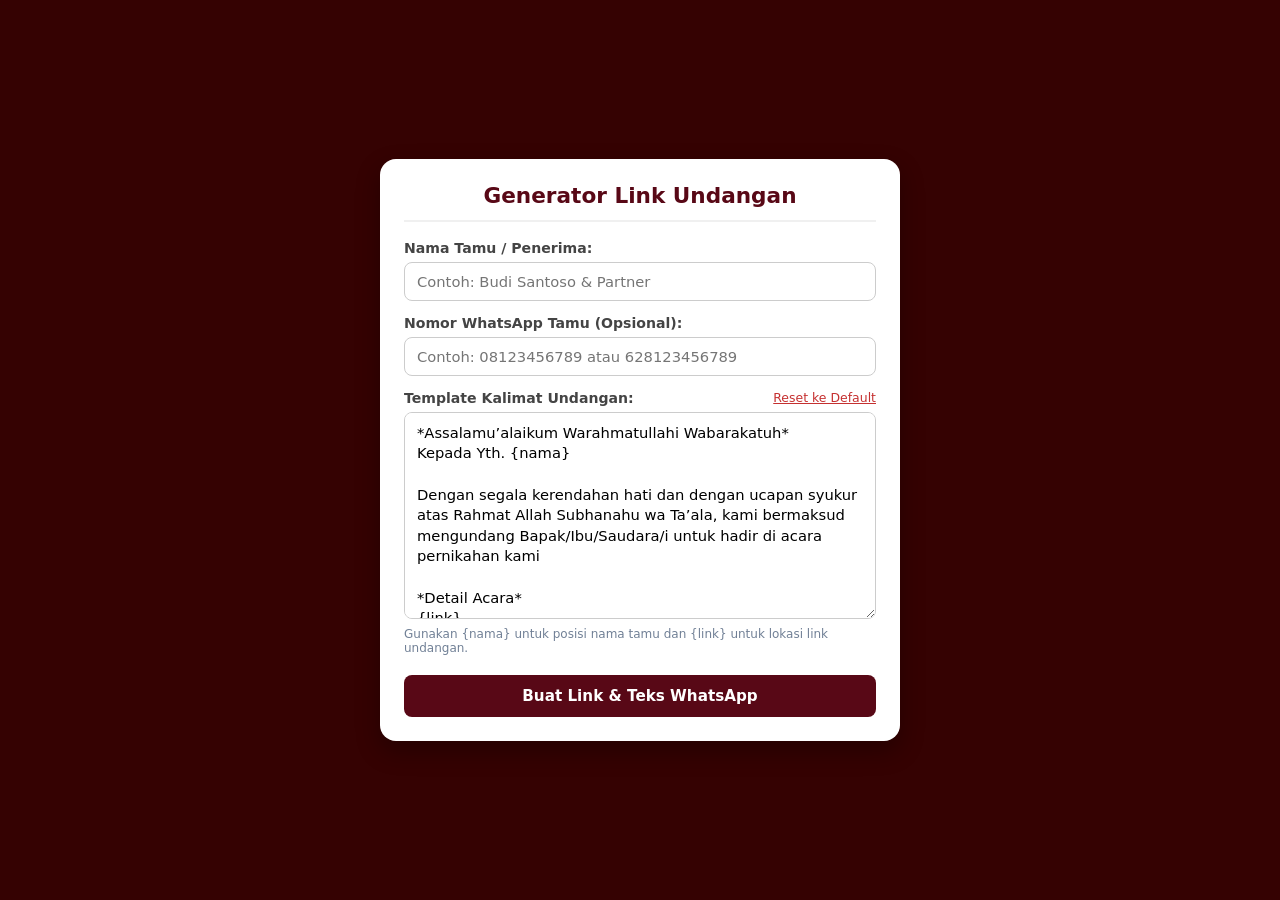
==== admin.html @ 23234b28 "Add files via upload" ====
<!DOCTYPE html>
<html lang="id">
<head>
    <meta charset="UTF-8">
    <meta name="viewport" content="width=device-width, initial-scale=1.0">
    <title>Generator Link Undangan - Aldi & Rahmah</title>
    <style>
        * {
            box-sizing: border-box;
            font-family: system-ui, -apple-system, sans-serif;
        }
        body {
            background-color: #350202;
            color: #ffffff;
            display: flex;
            justify-content: center;
            align-items: center;
            min-height: 100vh;
            margin: 0;
            padding: 16px;
        }
        .card-admin {
            background: #ffffff;
            color: #333333;
            padding: 24px;
            border-radius: 16px;
            width: 100%;
            max-width: 520px;
            box-shadow: 0 10px 25px rgba(0,0,0,0.3);
        }
        h2 {
            margin-top: 0;
            color: #580816;
            font-size: 1.35rem;
            text-align: center;
            border-bottom: 2px solid #f0f0f0;
            padding-bottom: 12px;
        }
        .form-group {
            margin-bottom: 14px;
        }
        label {
            display: block;
            margin-bottom: 6px;
            font-weight: 600;
            font-size: 0.88rem;
            color: #444;
        }
        input, textarea {
            width: 100%;
            padding: 10px 12px;
            border: 1px solid #cccccc;
            border-radius: 8px;
            font-size: 0.92rem;
            background-color: #fff;
        }
        textarea {
            resize: vertical;
            line-height: 1.4;
        }
        .btn-main {
            width: 100%;
            padding: 12px;
            background-color: #580816;
            color: white;
            border: none;
            border-radius: 8px;
            font-weight: bold;
            font-size: 0.95rem;
            cursor: pointer;
            margin-top: 6px;
            transition: background 0.2s;
        }
        .btn-main:hover {
            background-color: #780b1e;
        }
        .btn-wa {
            background-color: #25D366;
            color: white;
            border: none;
            border-radius: 8px;
            font-weight: bold;
            padding: 12px;
            width: 100%;
            cursor: pointer;
            margin-top: 8px;
            font-size: 0.95rem;
        }
        .btn-wa:hover {
            background-color: #1ebc57;
        }
        .btn-ig {
            background: linear-gradient(45deg, #f09433 0%, #e6683c 25%, #dc2743 50%, #cc2366 75%, #bc1888 100%);
            color: white;
            border: none;
            border-radius: 8px;
            font-weight: bold;
            padding: 12px;
            width: 100%;
            cursor: pointer;
            margin-top: 8px;
            font-size: 0.95rem;
        }
        .btn-ig:hover {
            opacity: 0.95;
        }
        .btn-share {
            background-color: #4a5568;
            color: white;
            border: none;
            border-radius: 8px;
            font-weight: bold;
            padding: 12px;
            width: 100%;
            cursor: pointer;
            margin-top: 8px;
            font-size: 0.95rem;
        }
        .btn-share:hover {
            background-color: #2d3748;
        }
        .btn-copy {
            background-color: #4a5568;
            color: white;
            border: none;
            border-radius: 8px;
            padding: 10px;
            width: 100%;
            cursor: pointer;
            font-weight: 600;
            margin-top: 6px;
        }
        .btn-reset {
            background: none;
            border: none;
            color: #c53030;
            font-size: 0.78rem;
            cursor: pointer;
            padding: 0;
            text-decoration: underline;
            float: right;
        }
        .result-box {
            margin-top: 20px;
            padding-top: 16px;
            border-top: 2px dashed #e2e8f0;
            display: none;
        }
        .copied-badge {
            color: #25D366;
            font-size: 0.82rem;
            font-weight: bold;
            display: none;
            margin-top: 4px;
            text-align: center;
        }
        .hint {
            font-size: 0.75rem;
            color: #718096;
            margin-top: 4px;
        }
    </style>
</head>
<body>

<div class="card-admin">
    <h2>Generator Link Undangan</h2>
    
    <div class="form-group">
        <label for="namaTamu">Nama Tamu / Penerima:</label>
        <input type="text" id="namaTamu" placeholder="Contoh: Budi Santoso & Partner">
    </div>

    <div class="form-group">
        <label for="noHp">Nomor WhatsApp Tamu (Opsional):</label>
        <input type="tel" id="noHp" placeholder="Contoh: 08123456789 atau 628123456789">
    </div>

    <div class="form-group">
        <label for="templateText">
            Template Kalimat Undangan:
            <button type="button" class="btn-reset" onclick="resetTemplate()">Reset ke Default</button>
        </label>
        <textarea id="templateText" rows="9"></textarea>
        <div class="hint">Gunakan <code>{nama}</code> untuk posisi nama tamu dan <code>{link}</code> untuk lokasi link undangan.</div>
    </div>

    <button type="button" class="btn-main" onclick="buatLink()">Buat Link & Teks WhatsApp</button>

    <div class="result-box" id="resultBox">
        <div class="form-group">
            <label>Link Undangan Khusus:</label>
            <input type="text" id="outputLink" readonly>
            <button type="button" class="btn-copy" onclick="salinLink()">📋 Salin Link</button>
            <div class="copied-badge" id="badgeSuccess">✓ Link berhasil disalin!</div>
        </div>

        <div class="form-group">
            <label>Hasil Pesan Undangan Siap Kirim:</label>
            <textarea id="outputPesan" rows="10" readonly></textarea>
            <button type="button" class="btn-wa" id="btnKirimWA" onclick="kirimWA()">💬 Kirim Langsung via WhatsApp</button>
        </div>
    </div>
</div>

<script>
    const baseURL = "https://invite-all.github.io/aldi-rahmah/";

    const defaultTemplate = `*Assalamu’alaikum Warahmatullahi Wabarakatuh*
Kepada Yth. {nama}

Dengan segala kerendahan hati dan dengan ucapan syukur atas Rahmat Allah Subhanahu wa Ta’ala, kami bermaksud mengundang Bapak/Ibu/Saudara/i untuk hadir di acara pernikahan kami

*Detail Acara*
{link}

Merupakan suatu kehormatan bagi kami apabila Bapak/Ibu/Saudara/i berkenan hadir dan memberikan doa restu pada hari yang berbahagia ini.
Terima kasih atas perhatiannya.

Kami yang berbahagia,

*Aldi & Rahmah*`;

    // Memuat template dari localStorage jika ada, atau gunakan default
    document.addEventListener("DOMContentLoaded", function () {
        const savedTemplate = localStorage.getItem("custom_invitation_template");
        document.getElementById("templateText").value = savedTemplate ? savedTemplate : defaultTemplate;

        // Tampilkan tombol bagikan jika browser HP mendukung Web Share API
        if (navigator.share) {
            const btnShare = document.getElementById('btnWebShare');
            if (btnShare) btnShare.style.display = 'block';
        }
    });

    // Simpan template secara otomatis saat diedit
    document.getElementById("templateText").addEventListener("input", function() {
        localStorage.setItem("custom_invitation_template", this.value);
    });

    function resetTemplate() {
        if (confirm("Kembalikan template kalimat ke format awal?")) {
            document.getElementById("templateText").value = defaultTemplate;
            localStorage.removeItem("custom_invitation_template");
        }
    }

    function buatLink() {
        const nama = document.getElementById('namaTamu').value.trim();
        let hp = document.getElementById('noHp').value.trim();
        const customTemplate = document.getElementById('templateText').value;

        if (!nama) {
            alert("Harap masukkan nama tamu!");
            return;
        }

        // 1. Format URL link khusus tamu
        const encodedNama = encodeURIComponent(nama);
        const fullLink = `${baseURL}?to=${encodedNama}`;

        // 2. Olah template kalimat WA
        let pesanWA = customTemplate.replace(/\{nama\}/g, nama);
        pesanWA = pesanWA.replace(/\{link\}/g, fullLink);

        // 3. Format nomor HP ke standar 62...
        if (hp.startsWith('0')) {
            hp = '62' + hp.slice(1);
        }
        hp = hp.replace(/[^0-9]/g, '');

        // 4. Masukkan hasil ke UI
        document.getElementById('outputLink').value = fullLink;
        document.getElementById('outputPesan').value = pesanWA;
        document.getElementById('resultBox').style.display = 'block';
        document.getElementById('badgeSuccess').style.display = 'none';

        // 5. Atur link tombol WA
        const btnKirimWA = document.getElementById('btnKirimWA');
        const encodedPesanWA = encodeURIComponent(pesanWA);
        if (hp) {
            btnKirimWA.setAttribute('data-target-wa', `https://api.whatsapp.com/send?phone=${hp}&text=${encodedPesanWA}`);
        } else {
            btnKirimWA.setAttribute('data-target-wa', `https://api.whatsapp.com/send?text=${encodedPesanWA}`);
        }

        // Scroll halus ke kotak hasil
        document.getElementById('resultBox').scrollIntoView({ behavior: 'smooth' });
    }

    function salinLink() {
        const inputLink = document.getElementById('outputLink');
        inputLink.select();
        inputLink.setSelectionRange(0, 99999);

        navigator.clipboard.writeText(inputLink.value).then(() => {
            const badge = document.getElementById('badgeSuccess');
            badge.style.display = 'block';
            setTimeout(() => {
                badge.style.display = 'none';
            }, 3000);
        });
    }

    function kirimWA() {
        const targetWA = document.getElementById('btnKirimWA').getAttribute('data-target-wa');
        if (targetWA) {
            window.open(targetWA, '_blank');
        }
    }

    function salinPesanLengkap() {
        const inputPesan = document.getElementById('outputPesan');
        inputPesan.select();
        inputPesan.setSelectionRange(0, 99999);

        navigator.clipboard.writeText(inputPesan.value).then(() => {
            alert("✓ Seluruh pesan undangan berhasil disalin! Siap di-paste di Instagram DM.");
        });
    }

    function bagikanKeApp() {
        const nama = document.getElementById('namaTamu').value.trim();
        const link = document.getElementById('outputLink').value;
        const pesan = document.getElementById('outputPesan').value;

        if (navigator.share) {
            navigator.share({
                title: `Undangan Pernikahan - ${nama}`,
                text: pesan,
                url: link
            }).catch((err) => console.log('Batal berbagi:', err));
        }
    }
</script>

</body>
</html>
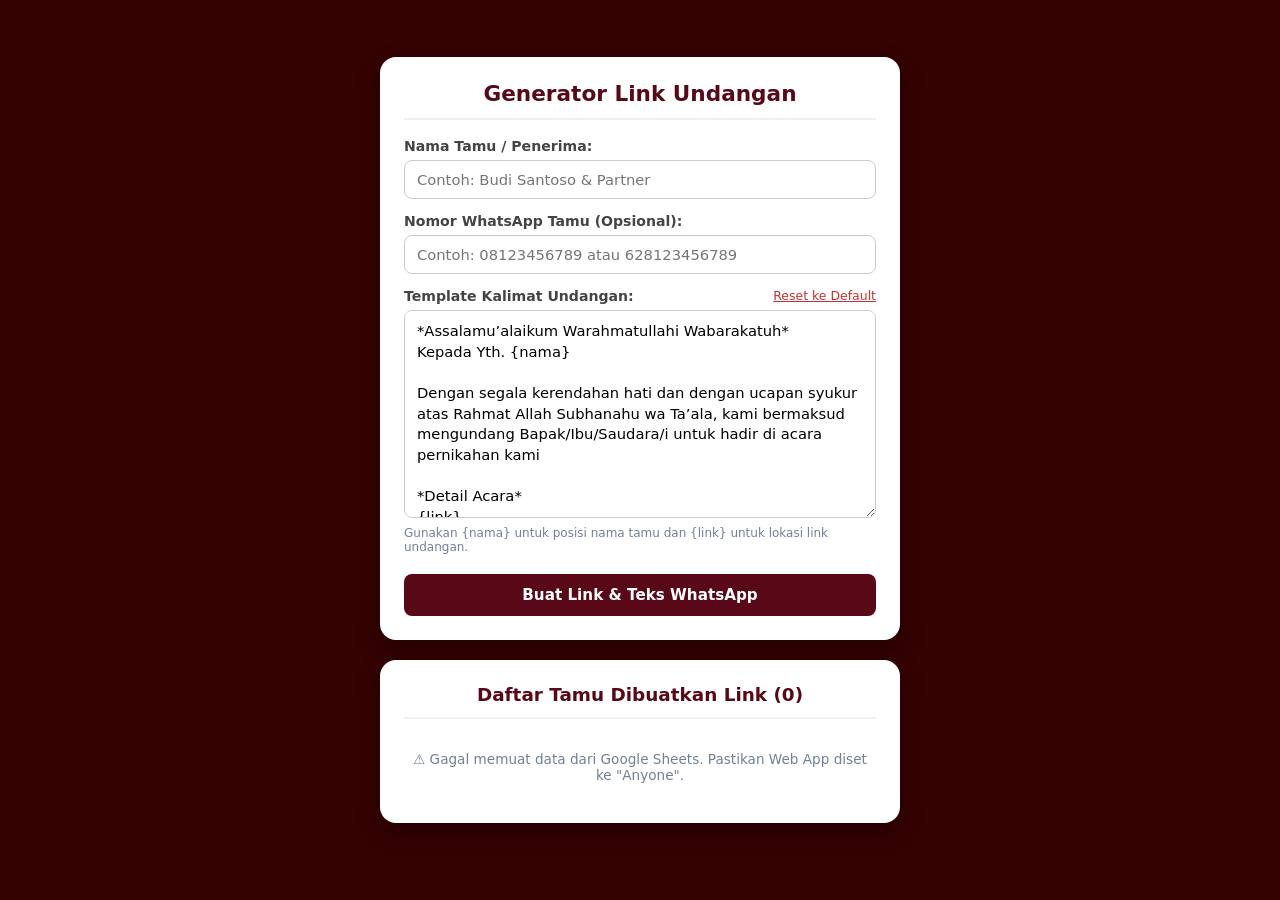
==== commit cb32304c: "Add files via upload" ====
--- a/admin.html
+++ b/admin.html
@@ -3,7 +3,7 @@
 <head>
     <meta charset="UTF-8">
     <meta name="viewport" content="width=device-width, initial-scale=1.0">
-    <title>Generator Link Undangan - Aldi & Rahmah</title>
+    <title>Buat Link Undangan</title>
     <style>
         * {
             box-sizing: border-box;
@@ -13,6 +13,7 @@
             background-color: #350202;
             color: #ffffff;
             display: flex;
+            flex-direction: column;
             justify-content: center;
             align-items: center;
             min-height: 100vh;
@@ -27,15 +28,18 @@
             width: 100%;
             max-width: 520px;
             box-shadow: 0 10px 25px rgba(0,0,0,0.3);
-        }
-        h2 {
+            margin-bottom: 20px;
+        }
+        h2, h3 {
             margin-top: 0;
             color: #580816;
-            font-size: 1.35rem;
             text-align: center;
             border-bottom: 2px solid #f0f0f0;
             padding-bottom: 12px;
         }
+        h2 { font-size: 1.35rem; }
+        h3 { font-size: 1.15rem; margin-bottom: 16px; }
+
         .form-group {
             margin-bottom: 14px;
         }
@@ -89,8 +93,8 @@
         .btn-wa:hover {
             background-color: #1ebc57;
         }
-        .btn-ig {
-            background: linear-gradient(45deg, #f09433 0%, #e6683c 25%, #dc2743 50%, #cc2366 75%, #bc1888 100%);
+        .btn-copy-text {
+            background-color: #4a5568;
             color: white;
             border: none;
             border-radius: 8px;
@@ -100,9 +104,10 @@
             cursor: pointer;
             margin-top: 8px;
             font-size: 0.95rem;
-        }
-        .btn-ig:hover {
-            opacity: 0.95;
+            transition: background 0.2s;
+        }
+        .btn-copy-text:hover {
+            background-color: #2d3748;
         }
         .btn-share {
             background-color: #4a5568;
@@ -158,6 +163,31 @@
             font-size: 0.75rem;
             color: #718096;
             margin-top: 4px;
+        }
+
+        /* --- STYLES MENU DAFTAR NAMA TAMU --- */
+        .history-list {
+            display: flex;
+            flex-direction: column;
+            gap: 6px;
+            margin-top: 12px;
+            max-height: 350px;
+            overflow-y: auto;
+        }
+        .history-item {
+            background-color: #f8fafc;
+            border: 1px solid #e2e8f0;
+            border-radius: 8px;
+            padding: 10px 14px;
+            font-weight: 600;
+            color: #350202;
+            font-size: 0.92rem;
+        }
+        .empty-history {
+            text-align: center;
+            color: #718096;
+            font-size: 0.85rem;
+            padding: 16px 0;
         }
     </style>
 </head>
@@ -196,15 +226,27 @@
         </div>
 
         <div class="form-group">
-            <label>Hasil Pesan Undangan Siap Kirim:</label>
+            <label>Hasil:</label>
             <textarea id="outputPesan" rows="10" readonly></textarea>
-            <button type="button" class="btn-wa" id="btnKirimWA" onclick="kirimWA()">💬 Kirim Langsung via WhatsApp</button>
+            <button type="button" class="btn-copy-text" onclick="salinPesanLengkap()">Salin Teks Undangan</button>
+            <div class="copied-badge" id="badgePesanSuccess">✓ Teks undangan berhasil disalin!</div>
+            <button type="button" class="btn-wa" id="btnKirimWA" onclick="kirimWA()">Kirim WhatsApp</button>
+            <button type="button" class="btn-share" id="btnWebShare" onclick="bagikanKeApp()" style="display: none;">📲 Share</button>
         </div>
     </div>
 </div>
 
+<!-- KARTU WIDGET DAFTAR NAMA TAMU -->
+<div class="card-admin">
+    <h3>Daftar Tamu Dibuatkan Link (<span id="totalTamu">0</span>)</h3>
+    <div class="history-list" id="historyContainer">
+        <!-- Hanya list nama tamu yang akan tampil di sini -->
+    </div>
+</div>
+
 <script>
     const baseURL = "https://invite-all.github.io/aldi-rahmah/";
+    const scriptURL = "https://script.google.com/macros/s/AKfycbzSV7Y3VWWGSJTpQmtqxZkmhywpEu8Npii0_WpT98LUSb_VaON3frernSCmEShT2JB4/exec";
 
     const defaultTemplate = `*Assalamu’alaikum Warahmatullahi Wabarakatuh*
 Kepada Yth. {nama}
@@ -221,19 +263,19 @@
 
 *Aldi & Rahmah*`;
 
-    // Memuat template dari localStorage jika ada, atau gunakan default
     document.addEventListener("DOMContentLoaded", function () {
         const savedTemplate = localStorage.getItem("custom_invitation_template");
         document.getElementById("templateText").value = savedTemplate ? savedTemplate : defaultTemplate;
 
-        // Tampilkan tombol bagikan jika browser HP mendukung Web Share API
         if (navigator.share) {
             const btnShare = document.getElementById('btnWebShare');
             if (btnShare) btnShare.style.display = 'block';
         }
+
+        // Ambil daftar tamu dari Google Sheets saat halaman dimuat
+        tampilkanRiwayatDariSheets();
     });
 
-    // Simpan template secara otomatis saat diedit
     document.getElementById("templateText").addEventListener("input", function() {
         localStorage.setItem("custom_invitation_template", this.value);
     });
@@ -255,36 +297,39 @@
             return;
         }
 
-        // 1. Format URL link khusus tamu
         const encodedNama = encodeURIComponent(nama);
         const fullLink = `${baseURL}?to=${encodedNama}`;
 
-        // 2. Olah template kalimat WA
         let pesanWA = customTemplate.replace(/\{nama\}/g, nama);
         pesanWA = pesanWA.replace(/\{link\}/g, fullLink);
 
-        // 3. Format nomor HP ke standar 62...
         if (hp.startsWith('0')) {
             hp = '62' + hp.slice(1);
         }
         hp = hp.replace(/[^0-9]/g, '');
 
-        // 4. Masukkan hasil ke UI
         document.getElementById('outputLink').value = fullLink;
         document.getElementById('outputPesan').value = pesanWA;
         document.getElementById('resultBox').style.display = 'block';
         document.getElementById('badgeSuccess').style.display = 'none';
 
-        // 5. Atur link tombol WA
-        const btnKirimWA = document.getElementById('btnKirimWA');
-        const encodedPesanWA = encodeURIComponent(pesanWA);
-        if (hp) {
-            btnKirimWA.setAttribute('data-target-wa', `https://api.whatsapp.com/send?phone=${hp}&text=${encodedPesanWA}`);
-        } else {
-            btnKirimWA.setAttribute('data-target-wa', `https://api.whatsapp.com/send?text=${encodedPesanWA}`);
-        }
-
-        // Scroll halus ke kotak hasil
+        document.getElementById('resultBox').setAttribute('data-hp', hp);
+
+        // --- KIRIM KE GOOGLE SHEETS & REFRESH LIST NAMA ---
+        if (scriptURL) {
+            const formData = new FormData();
+            formData.append('nama', nama);
+            formData.append('hp', hp ? hp : '-');
+            formData.append('link', fullLink);
+
+            fetch(scriptURL, { method: 'POST', body: formData, mode: 'no-cors' })
+                .then(() => {
+                    console.log('Berhasil direkap ke Google Sheets');
+                    setTimeout(tampilkanRiwayatDariSheets, 1000);
+                })
+                .catch(err => console.error('Gagal rekap:', err));
+        }
+
         document.getElementById('resultBox').scrollIntoView({ behavior: 'smooth' });
     }
 
@@ -303,10 +348,18 @@
     }
 
     function kirimWA() {
-        const targetWA = document.getElementById('btnKirimWA').getAttribute('data-target-wa');
-        if (targetWA) {
-            window.open(targetWA, '_blank');
-        }
+        const pesanAktif = document.getElementById('outputPesan').value;
+        const hp = document.getElementById('resultBox').getAttribute('data-hp') || '';
+        const encodedPesanWA = encodeURIComponent(pesanAktif);
+        
+        let targetWA = '';
+        if (hp) {
+            targetWA = `https://api.whatsapp.com/send?phone=${hp}&text=${encodedPesanWA}`;
+        } else {
+            targetWA = `https://api.whatsapp.com/send?text=${encodedPesanWA}`;
+        }
+        
+        window.open(targetWA, '_blank');
     }
 
     function salinPesanLengkap() {
@@ -315,7 +368,13 @@
         inputPesan.setSelectionRange(0, 99999);
 
         navigator.clipboard.writeText(inputPesan.value).then(() => {
-            alert("✓ Seluruh pesan undangan berhasil disalin! Siap di-paste di Instagram DM.");
+            const badge = document.getElementById('badgePesanSuccess');
+            if (badge) {
+                badge.style.display = 'block';
+                setTimeout(() => { badge.style.display = 'none'; }, 3000);
+            } else {
+                alert("✓ Teks pesan undangan berhasil disalin!");
+            }
         });
     }
 
@@ -332,6 +391,48 @@
             }).catch((err) => console.log('Batal berbagi:', err));
         }
     }
+
+    /* --- FUNGSI TAMPILKAN HANYA LIST NAMA DARI GOOGLE SHEETS --- */
+    function tampilkanRiwayatDariSheets() {
+        const container = document.getElementById('historyContainer');
+        const totalElem = document.getElementById('totalTamu');
+
+        if (!scriptURL) {
+            container.innerHTML = `<div class="empty-history">URL Google Apps Script belum diisi.</div>`;
+            return;
+        }
+
+        container.innerHTML = `<div class="empty-history">⏳ Memuat data dari Google Sheets...</div>`;
+
+        fetch(scriptURL)
+            .then(response => response.json())
+            .then(riwayat => {
+                totalElem.textContent = riwayat.length;
+
+                if (riwayat.length === 0) {
+                    container.innerHTML = `<div class="empty-history">Belum ada daftar tamu di Google Sheets.</div>`;
+                    return;
+                }
+
+                // Urutkan nama dari yang terbaru ke terlama
+                riwayat.reverse();
+
+                let html = '';
+                riwayat.forEach((item, index) => {
+                    html += `
+                        <div class="history-item">
+                            ${index + 1}. ${item.nama}
+                        </div>
+                    `;
+                });
+
+                container.innerHTML = html;
+            })
+            .catch(err => {
+                console.error("Gagal mengambil data dari Google Sheets:", err);
+                container.innerHTML = `<div class="empty-history">⚠️ Gagal memuat data dari Google Sheets. Pastikan Web App diset ke "Anyone".</div>`;
+            });
+    }
 </script>
 
 </body>
